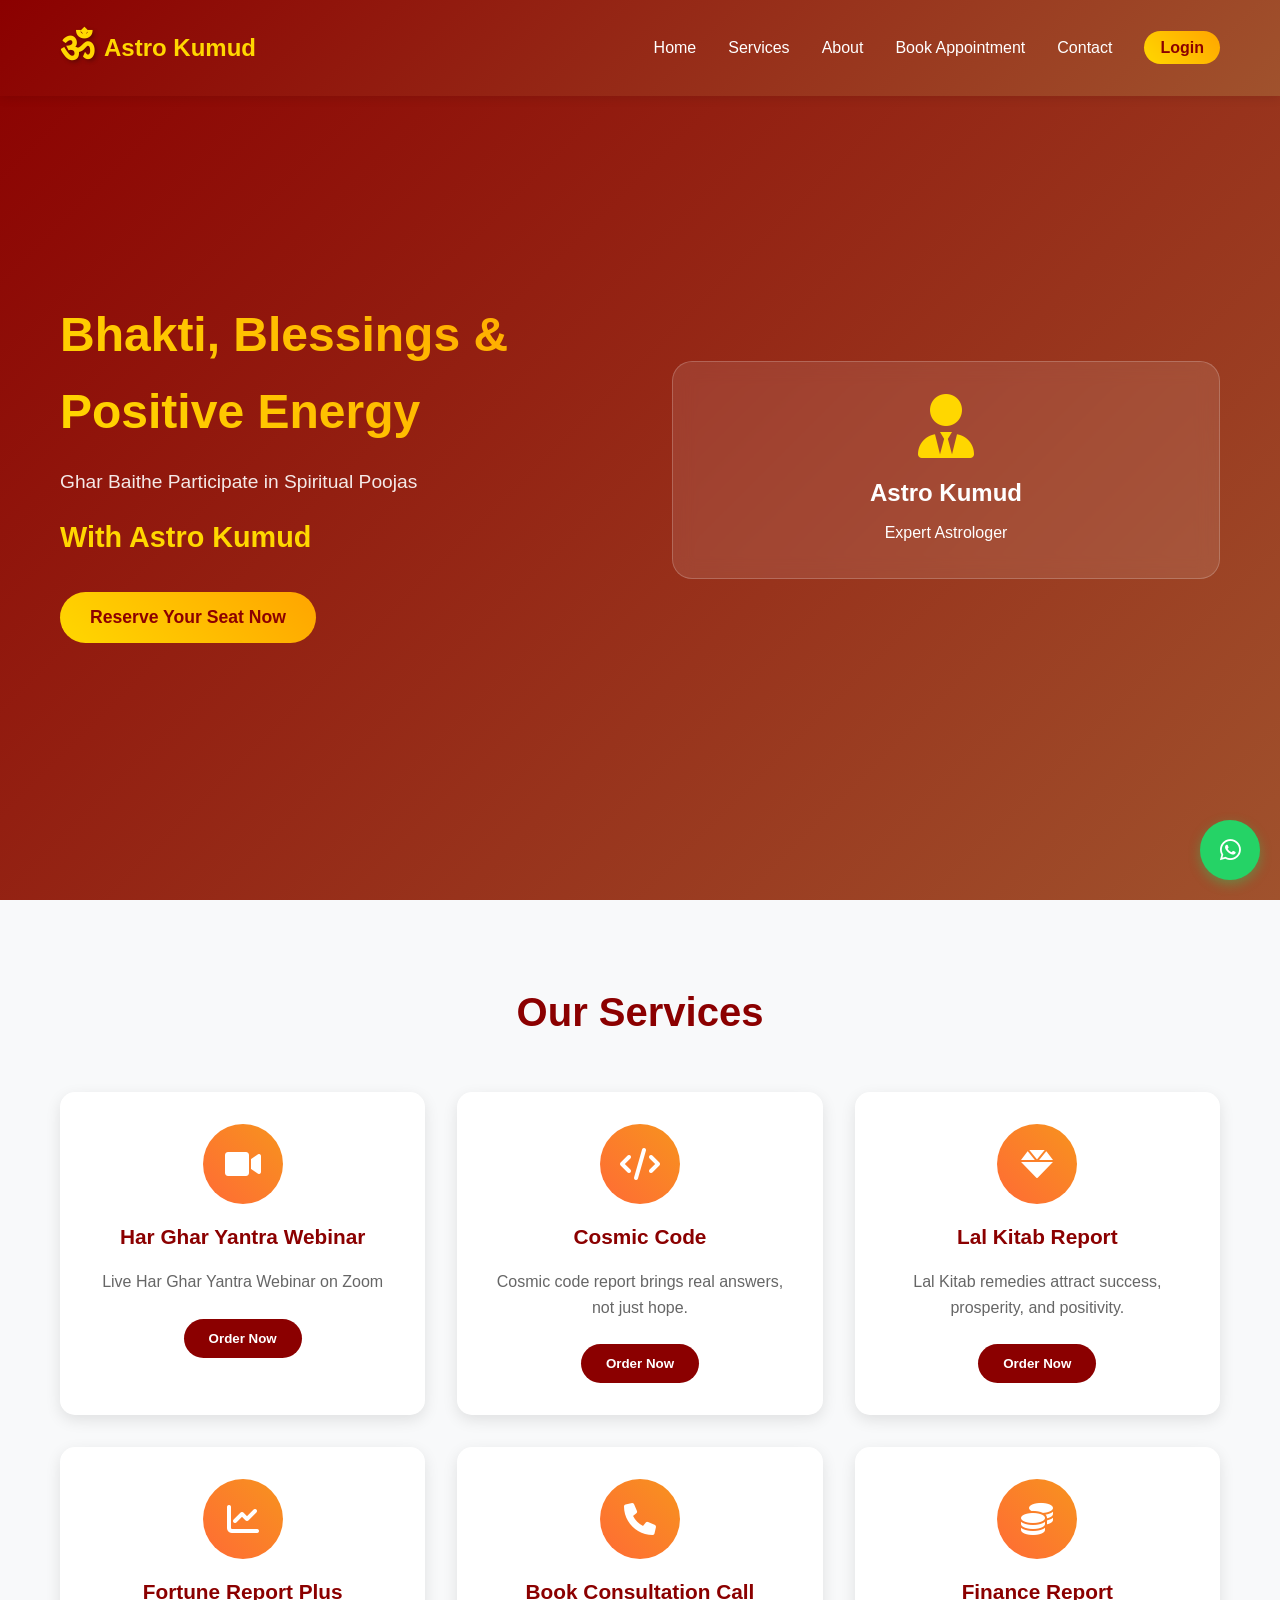
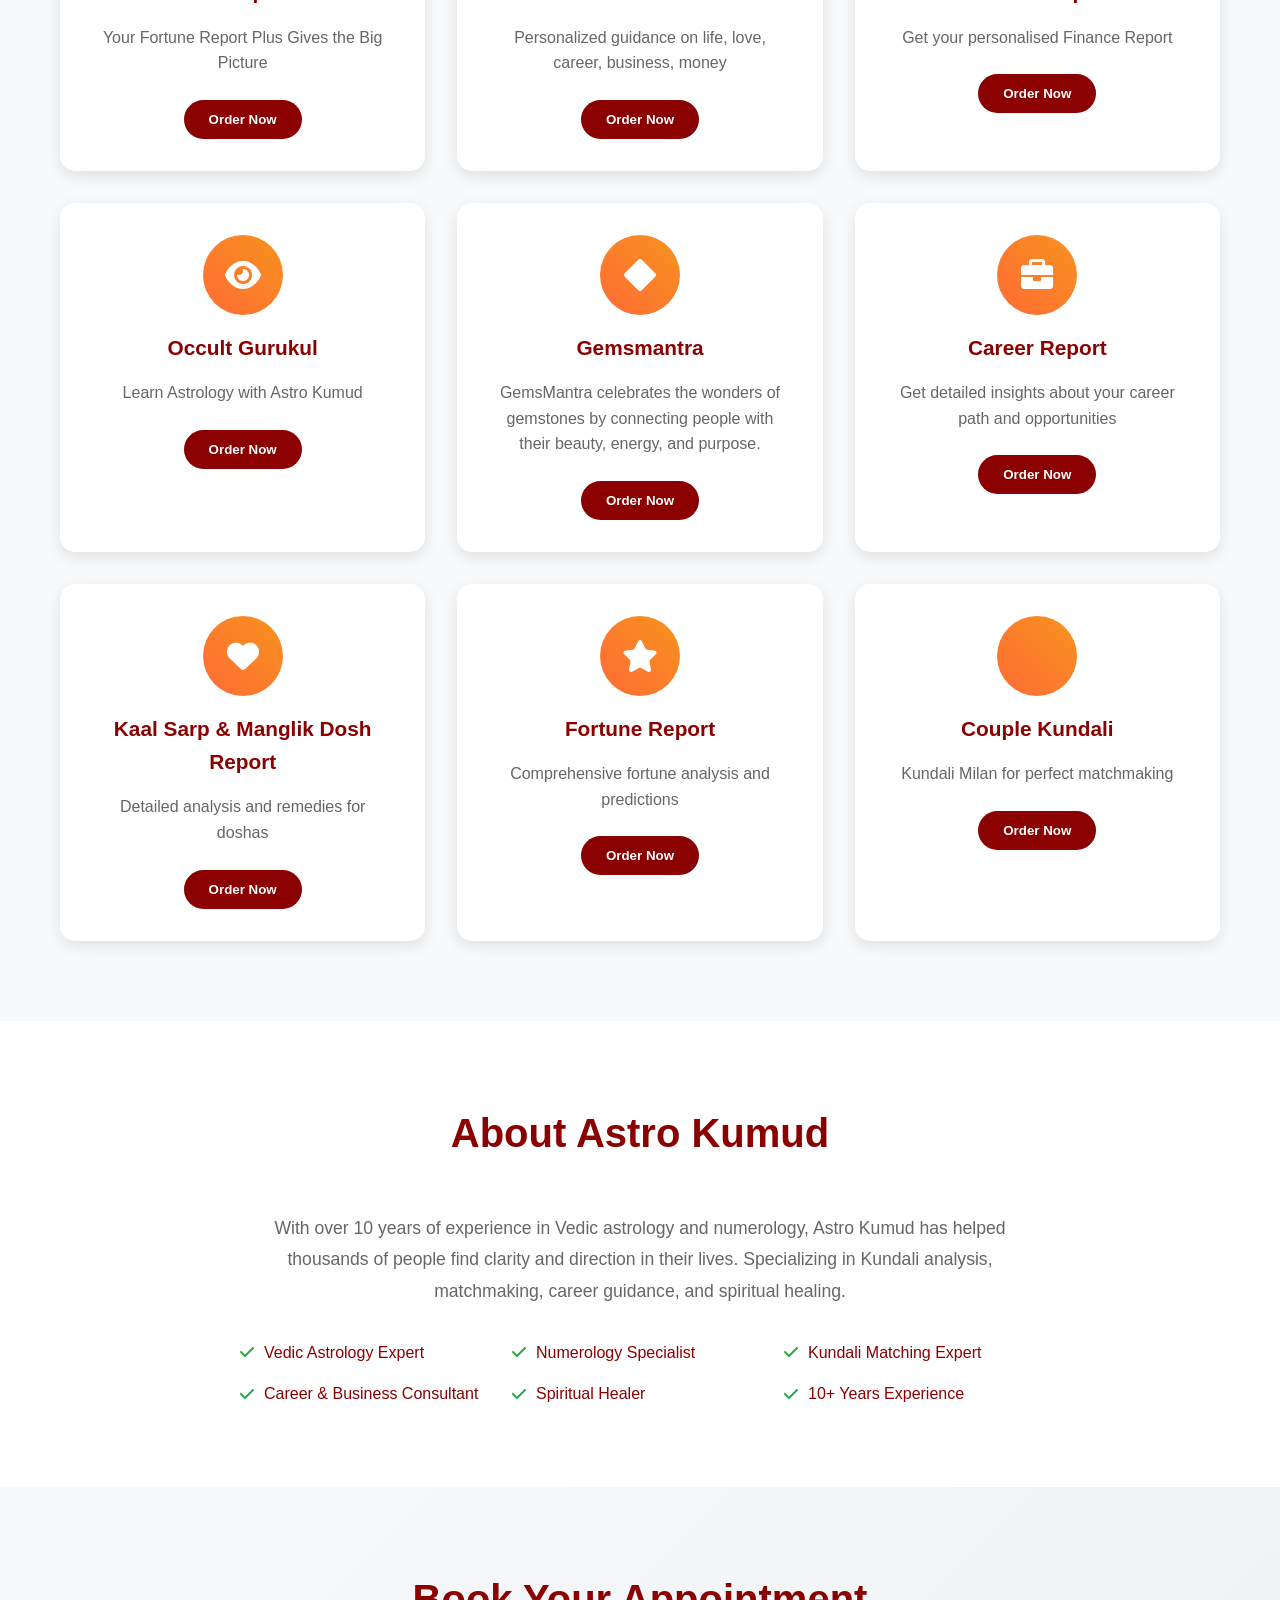
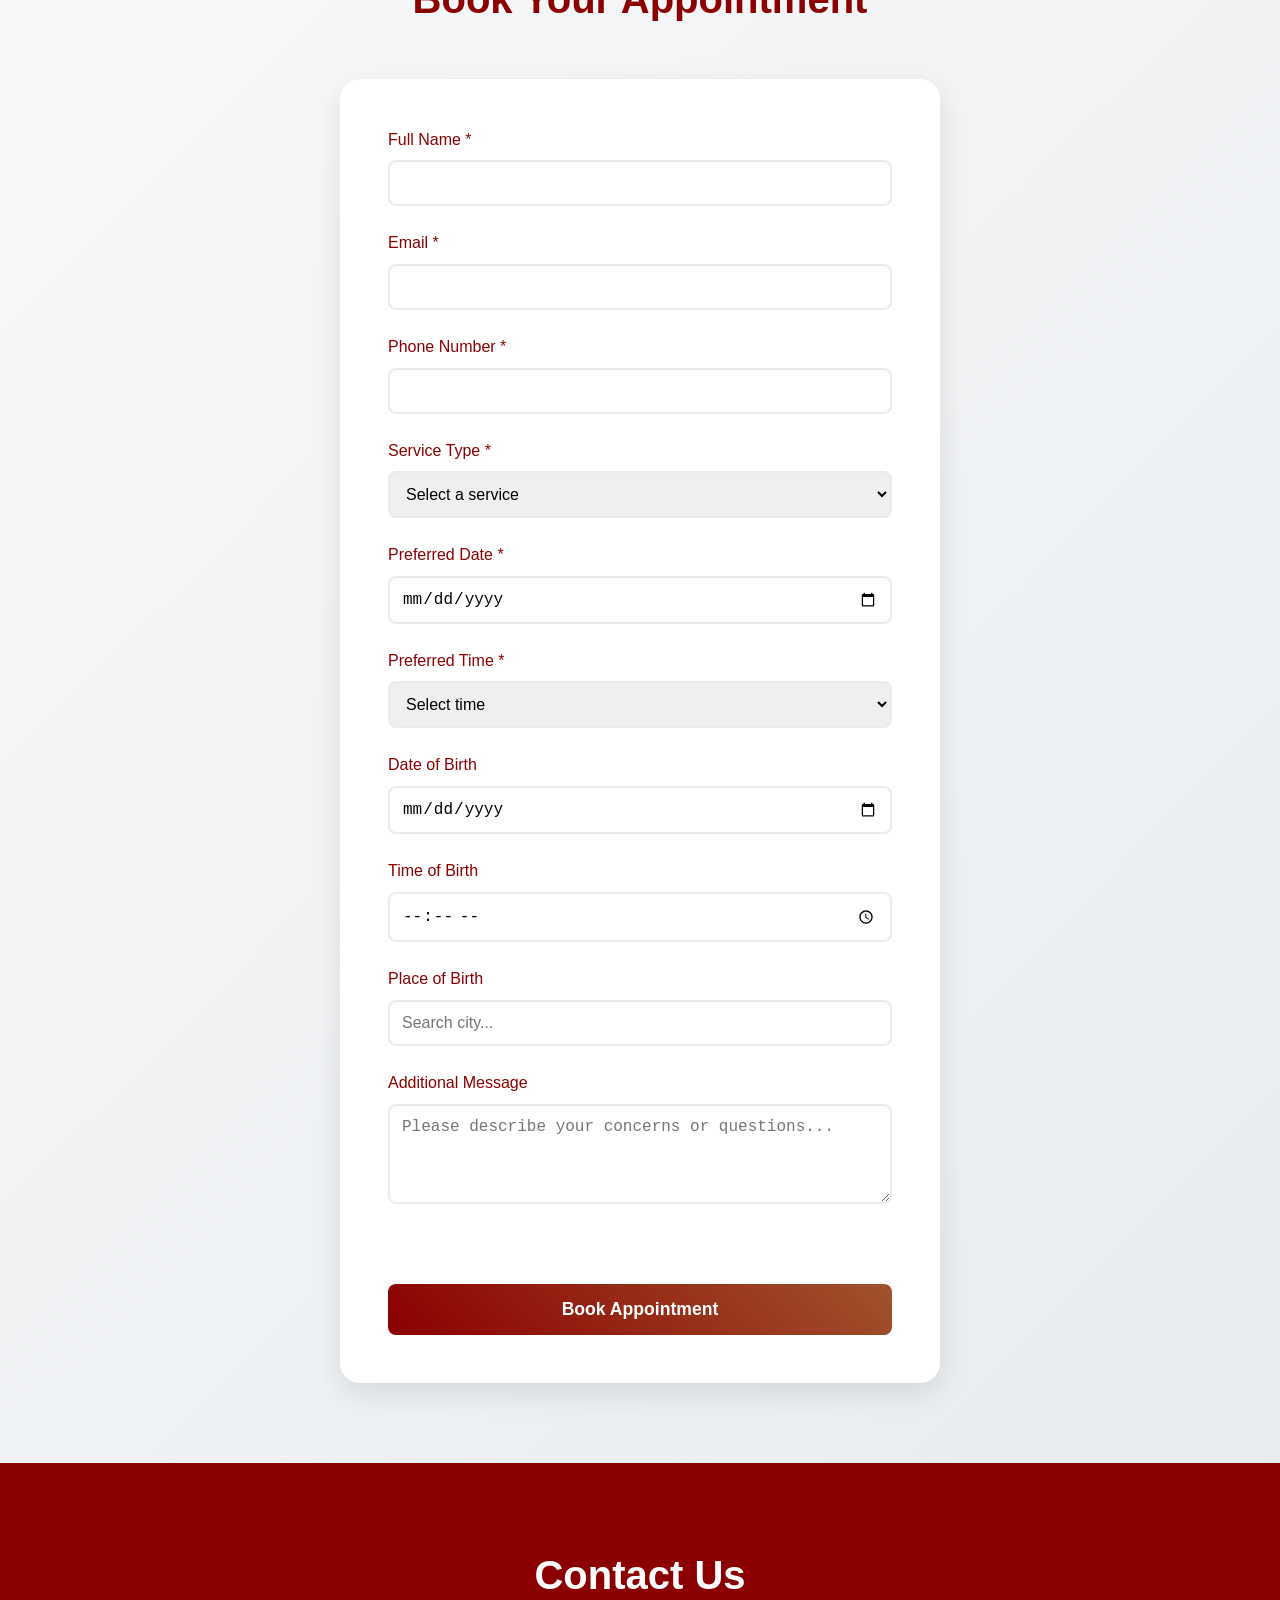
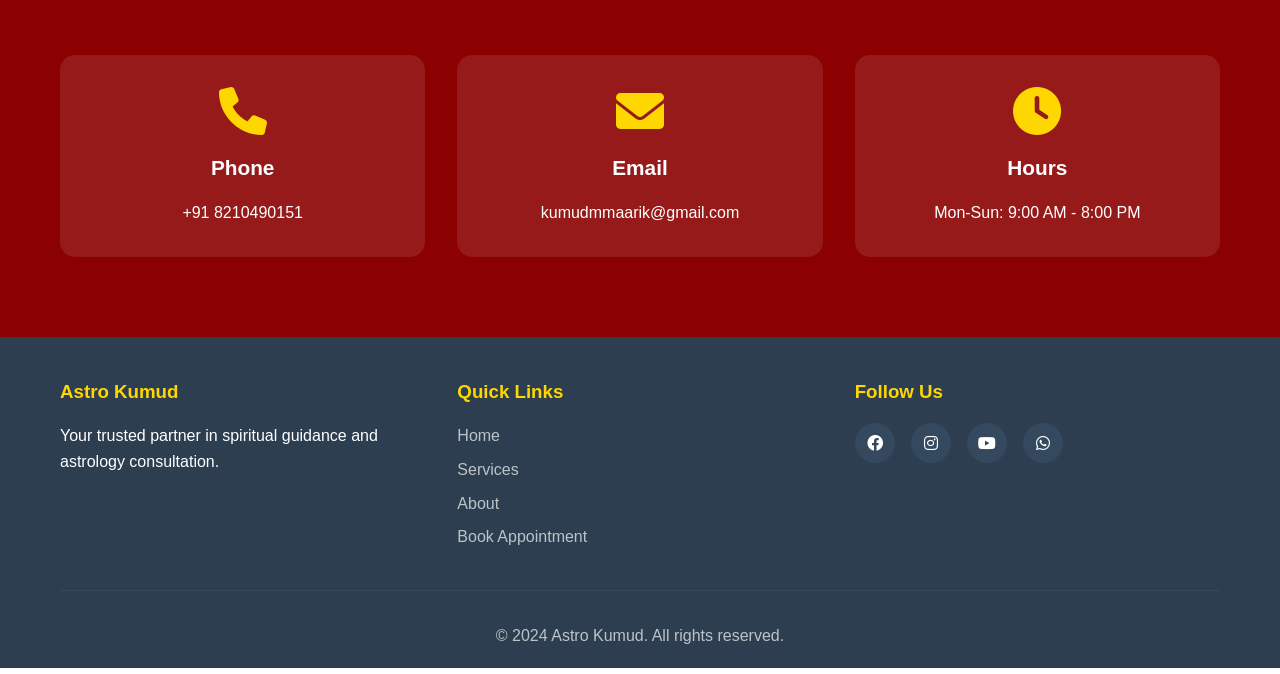
==== index.html @ e32f1106 "Add files via upload" ====
<!DOCTYPE html>
<html lang="en">

<head>
    <meta charset="UTF-8">
    <meta name="viewport" content="width=device-width, initial-scale=1.0">
    <title>Astro Kumud - Astrology Consultation & Kundali Services</title>

    <!-- Security Headers -->
    <meta http-equiv="Content-Security-Policy"
        content="default-src 'self' https:; script-src 'self' 'unsafe-inline' https://apis.google.com https://accounts.google.com https://www.gstatic.com; style-src 'self' 'unsafe-inline' https://fonts.googleapis.com https://cdnjs.cloudflare.com; font-src 'self' https://fonts.gstatic.com https://cdnjs.cloudflare.com; img-src 'self' data: https:; connect-src 'self' https://accounts.google.com https://www.googleapis.com;">
    <meta http-equiv="X-Content-Type-Options" content="nosniff">
    <meta http-equiv="X-Frame-Options" content="DENY">
    <meta http-equiv="X-XSS-Protection" content="1; mode=block">
    <meta name="referrer" content="strict-origin-when-cross-origin">

    <!-- SEO Meta Tags -->
    <meta name="description"
        content="Professional astrology consultation services by Astro Kumud. Expert in Kundali analysis, matchmaking, career guidance, and spiritual healing with 10+ years experience.">
    <meta name="keywords"
        content="astrology, kundali, horoscope, matchmaking, numerology, career guidance, spiritual healing, Astro Kumud">
    <meta name="author" content="Astro Kumud">
    <meta property="og:title" content="Astro Kumud - Professional Astrology Consultation">
    <meta property="og:description"
        content="Get expert astrology consultation, kundali analysis, and spiritual guidance from Astro Kumud with 10+ years experience.">
    <meta property="og:type" content="website">
    <meta property="og:url" content="https://astrokumud.com">

    <link rel="stylesheet" href="styles.css">
    <link href="https://cdnjs.cloudflare.com/ajax/libs/font-awesome/6.0.0/css/all.min.css" rel="stylesheet">

    <!-- Google Sign-In -->
    <script src="https://accounts.google.com/gsi/client" async defer></script>

    <!-- reCAPTCHA -->
    <script src="https://www.google.com/recaptcha/api.js" async defer></script>
</head>

<body>
    <!-- Header -->
    <header class="header">
        <nav class="navbar">
            <div class="nav-container">
                <div class="logo">
                    <span class="om-symbol">ॐ</span>
                    <span>Astro Kumud</span>
                </div>
                <ul class="nav-menu">
                    <li><a href="#home">Home</a></li>
                    <li><a href="#services">Services</a></li>
                    <li><a href="#about">About</a></li>
                    <li><a href="#booking">Book Appointment</a></li>
                    <li><a href="#contact">Contact</a></li>
                    <li><a href="#" onclick="showLoginModal()" class="login-btn">Login</a></li>
                </ul>
                <div class="hamburger">
                    <span></span>
                    <span></span>
                    <span></span>
                </div>
            </div>
        </nav>
    </header>

    <!-- Hero Section -->
    <section id="home" class="hero">
        <div class="hero-content">
            <div class="hero-text">
                <h1>Bhakti, Blessings & Positive Energy</h1>
                <p>Ghar Baithe Participate in Spiritual Poojas</p>
                <h2>With Astro Kumud</h2>
                <button class="cta-button" onclick="scrollToBooking()">Reserve Your Seat Now</button>
            </div>
            <div class="hero-image">
                <div class="astrologer-card">
                    <i class="fas fa-user-tie astrologer-icon"></i>
                    <h3>Astro Kumud</h3>
                    <p>Expert Astrologer</p>
                </div>
            </div>
        </div>
    </section>

    <!-- Services Section -->
    <section id="services" class="services">
        <div class="container">
            <h2 class="section-title">Our Services</h2>
            <div class="services-grid">
                <!-- Service Cards -->
                <div class="service-card">
                    <div class="service-icon">
                        <i class="fas fa-video"></i>
                    </div>
                    <h3>Har Ghar Yantra Webinar</h3>
                    <p>Live Har Ghar Yantra Webinar on Zoom</p>
                    <button class="order-btn" onclick="openBookingModal('webinar')">Order Now</button>
                </div>

                <div class="service-card">
                    <div class="service-icon">
                        <i class="fas fa-code"></i>
                    </div>
                    <h3>Cosmic Code</h3>
                    <p>Cosmic code report brings real answers, not just hope.</p>
                    <button class="order-btn" onclick="openBookingModal('cosmic')">Order Now</button>
                </div>

                <div class="service-card">
                    <div class="service-icon">
                        <i class="fas fa-gem"></i>
                    </div>
                    <h3>Lal Kitab Report</h3>
                    <p>Lal Kitab remedies attract success, prosperity, and positivity.</p>
                    <button class="order-btn" onclick="openBookingModal('lalkitab')">Order Now</button>
                </div>

                <div class="service-card">
                    <div class="service-icon">
                        <i class="fas fa-chart-line"></i>
                    </div>
                    <h3>Fortune Report Plus</h3>
                    <p>Your Fortune Report Plus Gives the Big Picture</p>
                    <button class="order-btn" onclick="openBookingModal('fortune')">Order Now</button>
                </div>

                <div class="service-card">
                    <div class="service-icon">
                        <i class="fas fa-phone"></i>
                    </div>
                    <h3>Book Consultation Call</h3>
                    <p>Personalized guidance on life, love, career, business, money</p>
                    <button class="order-btn" onclick="openBookingModal('consultation')">Order Now</button>
                </div>

                <div class="service-card">
                    <div class="service-icon">
                        <i class="fas fa-coins"></i>
                    </div>
                    <h3>Finance Report</h3>
                    <p>Get your personalised Finance Report</p>
                    <button class="order-btn" onclick="openBookingModal('finance')">Order Now</button>
                </div>

                <div class="service-card">
                    <div class="service-icon">
                        <i class="fas fa-eye"></i>
                    </div>
                    <h3>Occult Gurukul</h3>
                    <p>Learn Astrology with Astro Kumud</p>
                    <button class="order-btn" onclick="openBookingModal('occult')">Order Now</button>
                </div>

                <div class="service-card">
                    <div class="service-icon">
                        <i class="fas fa-diamond"></i>
                    </div>
                    <h3>Gemsmantra</h3>
                    <p>GemsMantra celebrates the wonders of gemstones by connecting people with their beauty, energy,
                        and purpose.</p>
                    <button class="order-btn" onclick="openBookingModal('gems')">Order Now</button>
                </div>

                <div class="service-card">
                    <div class="service-icon">
                        <i class="fas fa-briefcase"></i>
                    </div>
                    <h3>Career Report</h3>
                    <p>Get detailed insights about your career path and opportunities</p>
                    <button class="order-btn" onclick="openBookingModal('career')">Order Now</button>
                </div>

                <div class="service-card">
                    <div class="service-icon">
                        <i class="fas fa-heart"></i>
                    </div>
                    <h3>Kaal Sarp & Manglik Dosh Report</h3>
                    <p>Detailed analysis and remedies for doshas</p>
                    <button class="order-btn" onclick="openBookingModal('dosh')">Order Now</button>
                </div>

                <div class="service-card">
                    <div class="service-icon">
                        <i class="fas fa-star"></i>
                    </div>
                    <h3>Fortune Report</h3>
                    <p>Comprehensive fortune analysis and predictions</p>
                    <button class="order-btn" onclick="openBookingModal('fortune-basic')">Order Now</button>
                </div>

                <div class="service-card">
                    <div class="service-icon">
                        <i class="fas fa-rings-wedding"></i>
                    </div>
                    <h3>Couple Kundali</h3>
                    <p>Kundali Milan for perfect matchmaking</p>
                    <button class="order-btn" onclick="openBookingModal('couple')">Order Now</button>
                </div>
            </div>
        </div>
    </section>

    <!-- About Section -->
    <section id="about" class="about">
        <div class="container">
            <h2 class="section-title">About Astro Kumud</h2>
            <div class="about-content">
                <div class="about-text">
                    <p>With over 10 years of experience in Vedic astrology and numerology, Astro Kumud has helped
                        thousands of people find clarity and direction in their lives. Specializing in Kundali analysis,
                        matchmaking, career guidance, and spiritual healing.</p>
                    <ul class="expertise-list">
                        <li><i class="fas fa-check"></i> Vedic Astrology Expert</li>
                        <li><i class="fas fa-check"></i> Numerology Specialist</li>
                        <li><i class="fas fa-check"></i> Kundali Matching Expert</li>
                        <li><i class="fas fa-check"></i> Career & Business Consultant</li>
                        <li><i class="fas fa-check"></i> Spiritual Healer</li>
                        <li><i class="fas fa-check"></i> 10+ Years Experience</li>
                    </ul>
                </div>
            </div>
        </div>
    </section>

    <!-- Booking Section -->
    <section id="booking" class="booking">
        <div class="container">
            <h2 class="section-title">Book Your Appointment</h2>
            <div class="booking-form-container">
                <form id="appointmentForm" class="booking-form">
                    <div class="form-group">
                        <label for="name">Full Name *</label>
                        <input type="text" id="name" name="name" required>
                    </div>

                    <div class="form-group">
                        <label for="email">Email *</label>
                        <input type="email" id="email" name="email" required>
                    </div>

                    <div class="form-group">
                        <label for="phone">Phone Number *</label>
                        <input type="tel" id="phone" name="phone" required>
                    </div>

                    <div class="form-group">
                        <label for="service">Service Type *</label>
                        <select id="service" name="service" required>
                            <option value="">Select a service</option>
                            <option value="kundali">Kundali Discussion</option>
                            <option value="matchmaking">Matchmaking</option>
                            <option value="career">Career Guidance</option>
                            <option value="health">Health Consultation</option>
                            <option value="finance">Finance Report</option>
                            <option value="consultation">Personal Consultation</option>
                        </select>
                    </div>

                    <div class="form-group">
                        <label for="date">Preferred Date *</label>
                        <input type="date" id="date" name="date" required>
                    </div>

                    <div class="form-group">
                        <label for="time">Preferred Time *</label>
                        <select id="time" name="time" required>
                            <option value="">Select time</option>
                            <option value="09:00">9:00 AM</option>
                            <option value="10:00">10:00 AM</option>
                            <option value="11:00">11:00 AM</option>
                            <option value="14:00">2:00 PM</option>
                            <option value="15:00">3:00 PM</option>
                            <option value="16:00">4:00 PM</option>
                            <option value="17:00">5:00 PM</option>
                        </select>
                    </div>

                    <div class="form-group">
                        <label for="birthdate">Date of Birth</label>
                        <input type="date" id="birthdate" name="birthdate">
                    </div>

                    <div class="form-group">
                        <label for="birthtime">Time of Birth</label>
                        <input type="time" id="birthtime" name="birthtime">
                    </div>

                    <div class="form-group">
                        <label for="birthplace">Place of Birth</label>
                        <input type="text" id="birthplace" name="birthplace" placeholder="Search city..."
                            autocomplete="off">
                        <div id="locationSuggestions" class="location-suggestions"></div>
                    </div>

                    <div class="form-group">
                        <label for="message">Additional Message</label>
                        <textarea id="message" name="message" rows="4"
                            placeholder="Please describe your concerns or questions..."></textarea>
                    </div>

                    <!-- reCAPTCHA -->
                    <div class="form-group">
                        <div class="g-recaptcha" data-sitekey="6LcYourSiteKeyHere"></div>
                    </div>

                    <button type="submit" class="submit-btn">Book Appointment</button>
                </form>
            </div>
        </div>
    </section>

    <!-- Contact Section -->
    <section id="contact" class="contact">
        <div class="container">
            <h2 class="section-title">Contact Us</h2>
            <div class="contact-info">
                <div class="contact-item">
                    <i class="fas fa-phone"></i>
                    <h3>Phone</h3>
                    <p>+91 8210490151</p>
                </div>
                <div class="contact-item">
                    <i class="fas fa-envelope"></i>
                    <h3>Email</h3>
                    <p>kumudmmaarik@gmail.com</p>
                </div>
                <div class="contact-item">
                    <i class="fas fa-clock"></i>
                    <h3>Hours</h3>
                    <p>Mon-Sun: 9:00 AM - 8:00 PM</p>
                </div>
            </div>
        </div>
    </section>

    <!-- Footer -->
    <footer class="footer">
        <div class="container">
            <div class="footer-content">
                <div class="footer-section">
                    <h3>Astro Kumud</h3>
                    <p>Your trusted partner in spiritual guidance and astrology consultation.</p>
                </div>
                <div class="footer-section">
                    <h3>Quick Links</h3>
                    <ul>
                        <li><a href="#home">Home</a></li>
                        <li><a href="#services">Services</a></li>
                        <li><a href="#about">About</a></li>
                        <li><a href="#booking">Book Appointment</a></li>
                    </ul>
                </div>
                <div class="footer-section">
                    <h3>Follow Us</h3>
                    <div class="social-links">
                        <a href="#"><i class="fab fa-facebook"></i></a>
                        <a href="#"><i class="fab fa-instagram"></i></a>
                        <a href="#"><i class="fab fa-youtube"></i></a>
                        <a href="#"><i class="fab fa-whatsapp"></i></a>
                    </div>
                </div>
            </div>
            <div class="footer-bottom">
                <p>&copy; 2024 Astro Kumud. All rights reserved.</p>
            </div>
        </div>
    </footer>

    <!-- Login Modal -->
    <div id="loginModal" class="modal">
        <div class="modal-content">
            <span class="close" onclick="closeLoginModal()">&times;</span>
            <h2>Login / Sign Up</h2>
            <div class="auth-container">
                <!-- Google Sign-In Button -->
                <div id="g_id_onload" data-client_id="YOUR_GOOGLE_CLIENT_ID.apps.googleusercontent.com"
                    data-callback="handleCredentialResponse" data-auto_prompt="false">
                </div>
                <div class="g_id_signin" data-type="standard" data-size="large" data-theme="outline"
                    data-text="sign_in_with" data-shape="rectangular" data-logo_alignment="left">
                </div>

                <div class="divider">
                    <span>OR</span>
                </div>

                <!-- Email/Password Login -->
                <form id="loginForm" class="auth-form">
                    <div class="form-group">
                        <input type="email" name="email" placeholder="Email Address" required>
                    </div>
                    <div class="form-group">
                        <input type="password" name="password" placeholder="Password" required>
                    </div>
                    <button type="submit" class="submit-btn">Login</button>
                </form>

                <div class="auth-switch">
                    <p>Don't have an account? <a href="#" onclick="showSignupForm()">Sign Up</a></p>
                </div>

                <!-- Sign Up Form (Hidden by default) -->
                <form id="signupForm" class="auth-form" style="display: none;">
                    <div class="form-group">
                        <input type="text" name="fullName" placeholder="Full Name" required>
                    </div>
                    <div class="form-group">
                        <input type="email" name="email" placeholder="Email Address" required>
                    </div>
                    <div class="form-group">
                        <input type="tel" name="phone" placeholder="Phone Number" required>
                    </div>
                    <div class="form-group">
                        <input type="password" name="password" placeholder="Password" required minlength="8">
                    </div>
                    <div class="form-group">
                        <input type="password" name="confirmPassword" placeholder="Confirm Password" required>
                    </div>
                    <button type="submit" class="submit-btn">Sign Up</button>
                </form>

                <div id="signupSwitch" class="auth-switch" style="display: none;">
                    <p>Already have an account? <a href="#" onclick="showLoginForm()">Login</a></p>
                </div>
            </div>
        </div>
    </div>

    <!-- Booking Modal -->
    <div id="bookingModal" class="modal">
        <div class="modal-content">
            <span class="close">&times;</span>
            <h2>Quick Booking</h2>
            <p id="modalServiceName"></p>
            <form id="quickBookingForm">
                <input type="hidden" id="modalService" name="service">
                <div class="form-group">
                    <input type="text" name="name" placeholder="Your Name" required>
                </div>
                <div class="form-group">
                    <input type="tel" name="phone" placeholder="Phone Number" required>
                </div>
                <div class="form-group">
                    <input type="email" name="email" placeholder="Email" required>
                </div>
                <!-- reCAPTCHA for quick booking -->
                <div class="form-group">
                    <div class="g-recaptcha" data-sitekey="6LcYourSiteKeyHere"></div>
                </div>
                <button type="submit" class="submit-btn">Book Now</button>
            </form>
        </div>
    </div>

    <script src="script.js"></script>
</body>

</html>
---- styles.css ----
/* Reset and Base Styles */
* {
    margin: 0;
    padding: 0;
    box-sizing: border-box;
}

body {
    font-family: 'Arial', sans-serif;
    line-height: 1.6;
    color: #333;
    overflow-x: hidden;
}

.container {
    max-width: 1200px;
    margin: 0 auto;
    padding: 0 20px;
}

/* Header Styles */
.header {
    background: linear-gradient(135deg, #8B0000, #A0522D);
    position: fixed;
    top: 0;
    width: 100%;
    z-index: 1000;
    box-shadow: 0 2px 10px rgba(0,0,0,0.1);
}

.navbar {
    padding: 1rem 0;
}

.nav-container {
    max-width: 1200px;
    margin: 0 auto;
    padding: 0 20px;
    display: flex;
    justify-content: space-between;
    align-items: center;
}

.logo {
    display: flex;
    align-items: center;
    color: #FFD700;
    font-size: 1.5rem;
    font-weight: bold;
}

.logo .om-symbol {
    margin-right: 10px;
    font-size: 2.5rem;
    font-weight: bold;
    color: #FFD700;
    text-shadow: 2px 2px 4px rgba(0,0,0,0.3);
    display: inline-block;
    transform: translateY(-2px);
}

.nav-menu {
    display: flex;
    list-style: none;
    gap: 2rem;
}

.nav-menu a {
    color: white;
    text-decoration: none;
    font-weight: 500;
    transition: color 0.3s ease;
}

.nav-menu a:hover {
    color: #FFD700;
}

.hamburger {
    display: none;
    flex-direction: column;
    cursor: pointer;
}

.hamburger span {
    width: 25px;
    height: 3px;
    background: white;
    margin: 3px 0;
    transition: 0.3s;
}

/* Hero Section */
.hero {
    background: linear-gradient(135deg, #8B0000, #A0522D);
    color: white;
    padding: 120px 0 80px;
    min-height: 100vh;
    display: flex;
    align-items: center;
}

.hero-content {
    max-width: 1200px;
    margin: 0 auto;
    padding: 0 20px;
    display: grid;
    grid-template-columns: 1fr 1fr;
    gap: 4rem;
    align-items: center;
}

.hero-text h1 {
    font-size: 3rem;
    margin-bottom: 1rem;
    background: linear-gradient(45deg, #FFD700, #FFA500);
    -webkit-background-clip: text;
    -webkit-text-fill-color: transparent;
    background-clip: text;
}

.hero-text p {
    font-size: 1.2rem;
    margin-bottom: 1rem;
    opacity: 0.9;
}

.hero-text h2 {
    font-size: 1.8rem;
    margin-bottom: 2rem;
    color: #FFD700;
}

.cta-button {
    background: linear-gradient(45deg, #FFD700, #FFA500);
    color: #8B0000;
    padding: 15px 30px;
    border: none;
    border-radius: 50px;
    font-size: 1.1rem;
    font-weight: bold;
    cursor: pointer;
    transition: transform 0.3s ease, box-shadow 0.3s ease;
}

.cta-button:hover {
    transform: translateY(-2px);
    box-shadow: 0 10px 20px rgba(255, 215, 0, 0.3);
}

.astrologer-card {
    background: rgba(255, 255, 255, 0.1);
    backdrop-filter: blur(10px);
    padding: 2rem;
    border-radius: 20px;
    text-align: center;
    border: 1px solid rgba(255, 255, 255, 0.2);
}

.astrologer-icon {
    font-size: 4rem;
    color: #FFD700;
    margin-bottom: 1rem;
}

.astrologer-card h3 {
    font-size: 1.5rem;
    margin-bottom: 0.5rem;
}

/* Services Section */
.services {
    padding: 80px 0;
    background: #f8f9fa;
}

.section-title {
    text-align: center;
    font-size: 2.5rem;
    margin-bottom: 3rem;
    color: #8B0000;
}

.services-grid {
    display: grid;
    grid-template-columns: repeat(auto-fit, minmax(300px, 1fr));
    gap: 2rem;
}

.service-card {
    background: white;
    padding: 2rem;
    border-radius: 15px;
    text-align: center;
    box-shadow: 0 5px 15px rgba(0,0,0,0.1);
    transition: transform 0.3s ease, box-shadow 0.3s ease;
}

.service-card:hover {
    transform: translateY(-5px);
    box-shadow: 0 15px 30px rgba(0,0,0,0.15);
}

.service-icon {
    width: 80px;
    height: 80px;
    background: linear-gradient(45deg, #FF6B35, #F7931E);
    border-radius: 50%;
    display: flex;
    align-items: center;
    justify-content: center;
    margin: 0 auto 1rem;
}

.service-icon i {
    font-size: 2rem;
    color: white;
}

.service-card h3 {
    font-size: 1.3rem;
    margin-bottom: 1rem;
    color: #8B0000;
}

.service-card p {
    margin-bottom: 1.5rem;
    color: #666;
    line-height: 1.6;
}

.order-btn {
    background: #8B0000;
    color: white;
    padding: 12px 25px;
    border: none;
    border-radius: 25px;
    cursor: pointer;
    font-weight: bold;
    transition: background 0.3s ease;
}

.order-btn:hover {
    background: #A0522D;
}

/* About Section */
.about {
    padding: 80px 0;
    background: white;
}

.about-content {
    max-width: 800px;
    margin: 0 auto;
    text-align: center;
}

.about-text p {
    font-size: 1.1rem;
    margin-bottom: 2rem;
    color: #666;
    line-height: 1.8;
}

.expertise-list {
    list-style: none;
    display: grid;
    grid-template-columns: repeat(auto-fit, minmax(250px, 1fr));
    gap: 1rem;
    margin-top: 2rem;
}

.expertise-list li {
    display: flex;
    align-items: center;
    font-weight: 500;
    color: #8B0000;
}

.expertise-list i {
    margin-right: 10px;
    color: #28a745;
}

/* Booking Section */
.booking {
    padding: 80px 0;
    background: linear-gradient(135deg, #f8f9fa, #e9ecef);
}

.booking-form-container {
    max-width: 600px;
    margin: 0 auto;
    background: white;
    padding: 3rem;
    border-radius: 20px;
    box-shadow: 0 10px 30px rgba(0,0,0,0.1);
}

.booking-form {
    display: grid;
    gap: 1.5rem;
}

.form-group {
    display: flex;
    flex-direction: column;
}

.form-group label {
    margin-bottom: 0.5rem;
    font-weight: 500;
    color: #8B0000;
}

.form-group input,
.form-group select,
.form-group textarea {
    padding: 12px;
    border: 2px solid #e9ecef;
    border-radius: 8px;
    font-size: 1rem;
    transition: border-color 0.3s ease;
}

.form-group input:focus,
.form-group select:focus,
.form-group textarea:focus {
    outline: none;
    border-color: #8B0000;
}

.submit-btn {
    background: linear-gradient(45deg, #8B0000, #A0522D);
    color: white;
    padding: 15px;
    border: none;
    border-radius: 8px;
    font-size: 1.1rem;
    font-weight: bold;
    cursor: pointer;
    transition: transform 0.3s ease;
}

.submit-btn:hover {
    transform: translateY(-2px);
}

/* Contact Section */
.contact {
    padding: 80px 0;
    background: #8B0000;
    color: white;
}

.contact .section-title {
    color: white;
}

.contact-info {
    display: grid;
    grid-template-columns: repeat(auto-fit, minmax(250px, 1fr));
    gap: 2rem;
    margin-top: 3rem;
}

.contact-item {
    text-align: center;
    padding: 2rem;
    background: rgba(255, 255, 255, 0.1);
    border-radius: 15px;
    backdrop-filter: blur(10px);
}

.contact-item i {
    font-size: 3rem;
    color: #FFD700;
    margin-bottom: 1rem;
}

.contact-item h3 {
    font-size: 1.3rem;
    margin-bottom: 1rem;
}

/* Footer */
.footer {
    background: #2c3e50;
    color: white;
    padding: 40px 0 20px;
}

.footer-content {
    display: grid;
    grid-template-columns: repeat(auto-fit, minmax(250px, 1fr));
    gap: 2rem;
    margin-bottom: 2rem;
}

.footer-section h3 {
    margin-bottom: 1rem;
    color: #FFD700;
}

.footer-section ul {
    list-style: none;
}

.footer-section ul li {
    margin-bottom: 0.5rem;
}

.footer-section ul li a {
    color: #bdc3c7;
    text-decoration: none;
    transition: color 0.3s ease;
}

.footer-section ul li a:hover {
    color: #FFD700;
}

.social-links {
    display: flex;
    gap: 1rem;
}

.social-links a {
    display: flex;
    align-items: center;
    justify-content: center;
    width: 40px;
    height: 40px;
    background: #34495e;
    color: white;
    border-radius: 50%;
    text-decoration: none;
    transition: background 0.3s ease;
}

.social-links a:hover {
    background: #FFD700;
    color: #2c3e50;
}

.footer-bottom {
    text-align: center;
    padding-top: 2rem;
    border-top: 1px solid #34495e;
    color: #bdc3c7;
}

/* Modal Styles */
.modal {
    display: none;
    position: fixed;
    z-index: 2000;
    left: 0;
    top: 0;
    width: 100%;
    height: 100%;
    background-color: rgba(0,0,0,0.5);
}

.modal-content {
    background-color: white;
    margin: 10% auto;
    padding: 2rem;
    border-radius: 15px;
    width: 90%;
    max-width: 500px;
    position: relative;
}

.close {
    color: #aaa;
    float: right;
    font-size: 28px;
    font-weight: bold;
    cursor: pointer;
    position: absolute;
    right: 20px;
    top: 15px;
}

.close:hover {
    color: #8B0000;
}

/* Responsive Design */
@media (max-width: 768px) {
    .hamburger {
        display: flex;
    }
    
    .nav-menu {
        position: fixed;
        left: -100%;
        top: 70px;
        flex-direction: column;
        background-color: #8B0000;
        width: 100%;
        text-align: center;
        transition: 0.3s;
        padding: 2rem 0;
    }
    
    .nav-menu.active {
        left: 0;
    }
    
    .hero-content {
        grid-template-columns: 1fr;
        text-align: center;
        gap: 2rem;
    }
    
    .hero-text h1 {
        font-size: 2rem;
    }
    
    .services-grid {
        grid-template-columns: 1fr;
    }
    
    .booking-form-container {
        margin: 0 20px;
        padding: 2rem;
    }
    
    .contact-info {
        grid-template-columns: 1fr;
    }
    
    .footer-content {
        grid-template-columns: 1fr;
        text-align: center;
    }
}

@media (max-width: 480px) {
    .hero-text h1 {
        font-size: 1.8rem;
    }
    
    .section-title {
        font-size: 2rem;
    }
    
    .booking-form-container {
        padding: 1.5rem;
    }
}

/* Animations */
@keyframes fadeInUp {
    from {
        opacity: 0;
        transform: translateY(30px);
    }
    to {
        opacity: 1;
        transform: translateY(0);
    }
}

.service-card {
    animation: fadeInUp 0.6s ease forwards;
}

.service-card:nth-child(1) { animation-delay: 0.1s; }
.service-card:nth-child(2) { animation-delay: 0.2s; }
.service-card:nth-child(3) { animation-delay: 0.3s; }
.service-card:nth-child(4) { animation-delay: 0.4s; }

/* Smooth scrolling */
html {
    scroll-behavior: smooth;
}

/* Loading animation for form submission */
.loading {
    opacity: 0.7;
    pointer-events: none;
}

.loading::after {
    content: '';
    position: absolute;
    top: 50%;
    left: 50%;
    width: 20px;
    height: 20px;
    margin: -10px 0 0 -10px;
    border: 2px solid #f3f3f3;
    border-top: 2px solid #8B0000;
    border-radius: 50%;
    animation: spin 1s linear infinite;
}

@keyframes spin {
    0% { transform: rotate(0deg); }
    100% { transform: rotate(360deg); }
}

/* Location Search Suggestions */
.location-suggestions {
    position: absolute;
    top: 100%;
    left: 0;
    right: 0;
    background: white;
    border: 1px solid #e9ecef;
    border-top: none;
    border-radius: 0 0 8px 8px;
    max-height: 200px;
    overflow-y: auto;
    z-index: 1000;
    display: none;
    box-shadow: 0 4px 6px rgba(0, 0, 0, 0.1);
}

.location-item {
    padding: 12px;
    cursor: pointer;
    border-bottom: 1px solid #f8f9fa;
    transition: background-color 0.2s ease;
}

.location-item:hover {
    background-color: #f8f9fa;
}

.location-item:last-child {
    border-bottom: none;
}

.form-group {
    position: relative;
}

/* Authentication Styles */
.login-btn {
    background: linear-gradient(45deg, #FFD700, #FFA500) !important;
    color: #8B0000 !important;
    padding: 8px 16px !important;
    border-radius: 20px !important;
    font-weight: bold !important;
    transition: transform 0.3s ease !important;
}

.login-btn:hover {
    transform: translateY(-2px) !important;
    color: #8B0000 !important;
}

.auth-container {
    text-align: center;
    padding: 1rem 0;
}

.auth-form {
    margin-top: 1rem;
}

.auth-form .form-group {
    margin-bottom: 1rem;
}

.auth-form input {
    width: 100%;
    padding: 12px;
    border: 2px solid #e9ecef;
    border-radius: 8px;
    font-size: 1rem;
    transition: border-color 0.3s ease;
}

.auth-form input:focus {
    outline: none;
    border-color: #8B0000;
}

.divider {
    margin: 1.5rem 0;
    position: relative;
    text-align: center;
}

.divider::before {
    content: '';
    position: absolute;
    top: 50%;
    left: 0;
    right: 0;
    height: 1px;
    background: #e9ecef;
}

.divider span {
    background: white;
    padding: 0 1rem;
    color: #666;
    font-size: 0.9rem;
}

.auth-switch {
    margin-top: 1rem;
    text-align: center;
}

.auth-switch a {
    color: #8B0000;
    text-decoration: none;
    font-weight: bold;
}

.auth-switch a:hover {
    text-decoration: underline;
}

/* User Menu Styles */
.user-menu {
    background: white;
    border-radius: 10px;
    box-shadow: 0 10px 30px rgba(0,0,0,0.2);
    min-width: 200px;
    overflow: hidden;
}

.user-menu-content {
    padding: 1rem;
}

.user-info {
    margin-bottom: 0.5rem;
}

.user-info strong {
    display: block;
    color: #8B0000;
    font-size: 1rem;
}

.user-info small {
    color: #666;
    font-size: 0.8rem;
}

.user-menu hr {
    border: none;
    border-top: 1px solid #e9ecef;
    margin: 0.5rem 0;
}

.user-menu a {
    display: block;
    padding: 0.5rem 0;
    color: #333;
    text-decoration: none;
    transition: color 0.3s ease;
}

.user-menu a:hover {
    color: #8B0000;
}

/* Security Features */
.security-warning {
    position: fixed;
    top: 50%;
    left: 50%;
    transform: translate(-50%, -50%);
    background: #dc3545;
    color: white;
    padding: 2rem;
    border-radius: 10px;
    z-index: 9999;
    text-align: center;
    box-shadow: 0 10px 30px rgba(0,0,0,0.3);
}

/* reCAPTCHA Styling */
.g-recaptcha {
    display: flex;
    justify-content: center;
    margin: 1rem 0;
}

/* Enhanced Modal Styles */
#loginModal .modal-content {
    max-width: 400px;
    padding: 2.5rem;
}

#loginModal h2 {
    text-align: center;
    color: #8B0000;
    margin-bottom: 1.5rem;
}

/* Google Sign-In Button Customization */
.g_id_signin {
    margin: 1rem 0;
}

/* Loading States */
.auth-form .submit-btn:disabled {
    opacity: 0.7;
    cursor: not-allowed;
}

/* Password Strength Indicator */
.password-strength {
    margin-top: 0.5rem;
    font-size: 0.8rem;
}

.password-strength.weak {
    color: #dc3545;
}

.password-strength.medium {
    color: #ffc107;
}

.password-strength.strong {
    color: #28a745;
}

/* Rate Limiting Warning */
.rate-limit-warning {
    background: #ffc107;
    color: #856404;
    padding: 1rem;
    border-radius: 8px;
    margin: 1rem 0;
    text-align: center;
    font-weight: bold;
}

/* Mobile Responsive Auth */
@media (max-width: 768px) {
    #loginModal .modal-content {
        margin: 5% auto;
        padding: 2rem;
        width: 95%;
    }
    
    .user-menu {
        right: 10px !important;
        min-width: 180px;
    }
    
    .login-btn {
        padding: 6px 12px !important;
        font-size: 0.9rem !important;
    }
}

/* Security Overlay */
.security-overlay {
    position: fixed;
    top: 0;
    left: 0;
    width: 100%;
    height: 100%;
    background: rgba(139, 0, 0, 0.9);
    z-index: 9999;
    display: flex;
    align-items: center;
    justify-content: center;
    color: white;
    text-align: center;
    font-size: 1.5rem;
}

/* Enhanced Form Security */
.secure-form {
    position: relative;
}

.secure-form::before {
    content: '🔒';
    position: absolute;
    top: -10px;
    right: -10px;
    font-size: 1.2rem;
    background: #28a745;
    color: white;
    width: 30px;
    height: 30px;
    border-radius: 50%;
    display: flex;
    align-items: center;
    justify-content: center;
    font-size: 0.8rem;
}

/* Honeypot Field (Hidden) */
.honeypot {
    position: absolute;
    left: -9999px;
    opacity: 0;
    pointer-events: none;
}

/* CSRF Protection Indicator */
.csrf-protected {
    font-size: 0.8rem;
    color: #28a745;
    text-align: center;
    margin-top: 0.5rem;
}

.csrf-protected::before {
    content: '🛡️ ';
}

/* SSL/HTTPS Indicator */
.ssl-indicator {
    position: fixed;
    bottom: 10px;
    left: 10px;
    background: #28a745;
    color: white;
    padding: 5px 10px;
    border-radius: 15px;
    font-size: 0.7rem;
    z-index: 1000;
}

.ssl-indicator::before {
    content: '🔒 ';
}
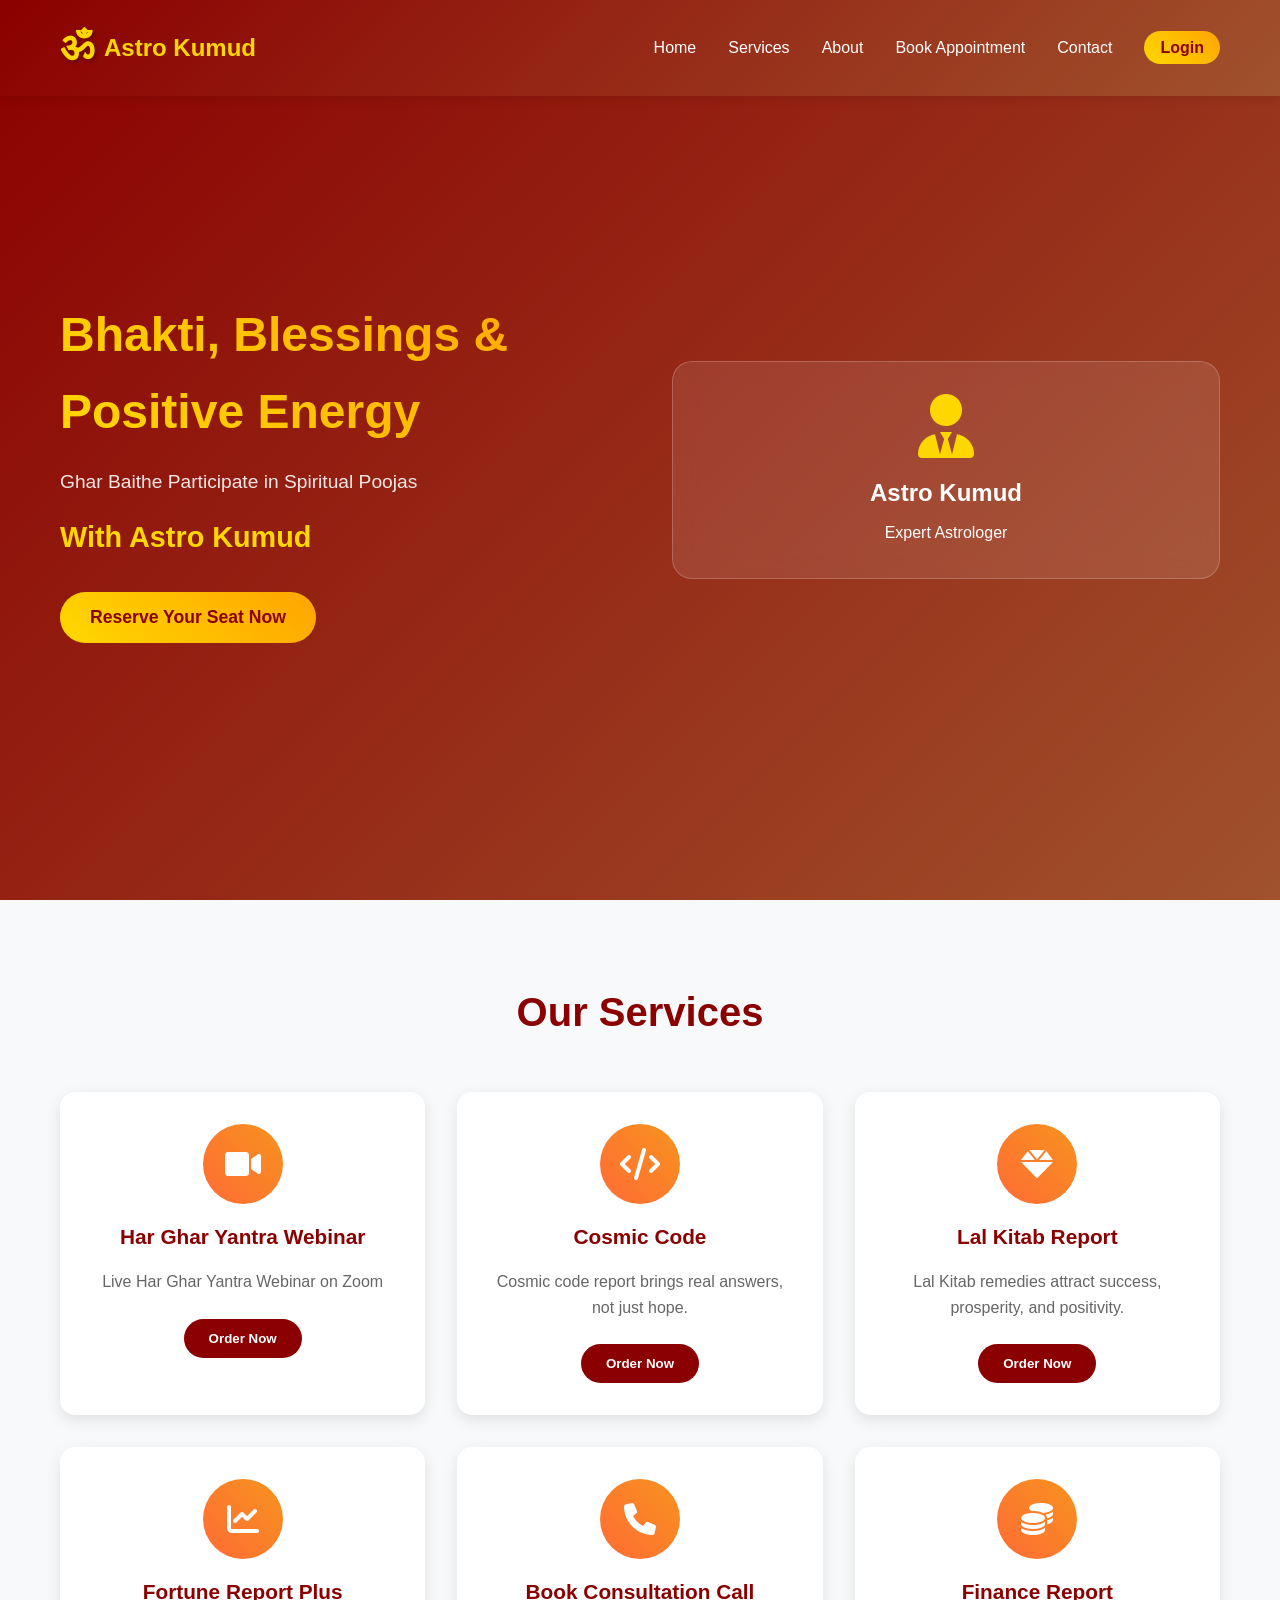
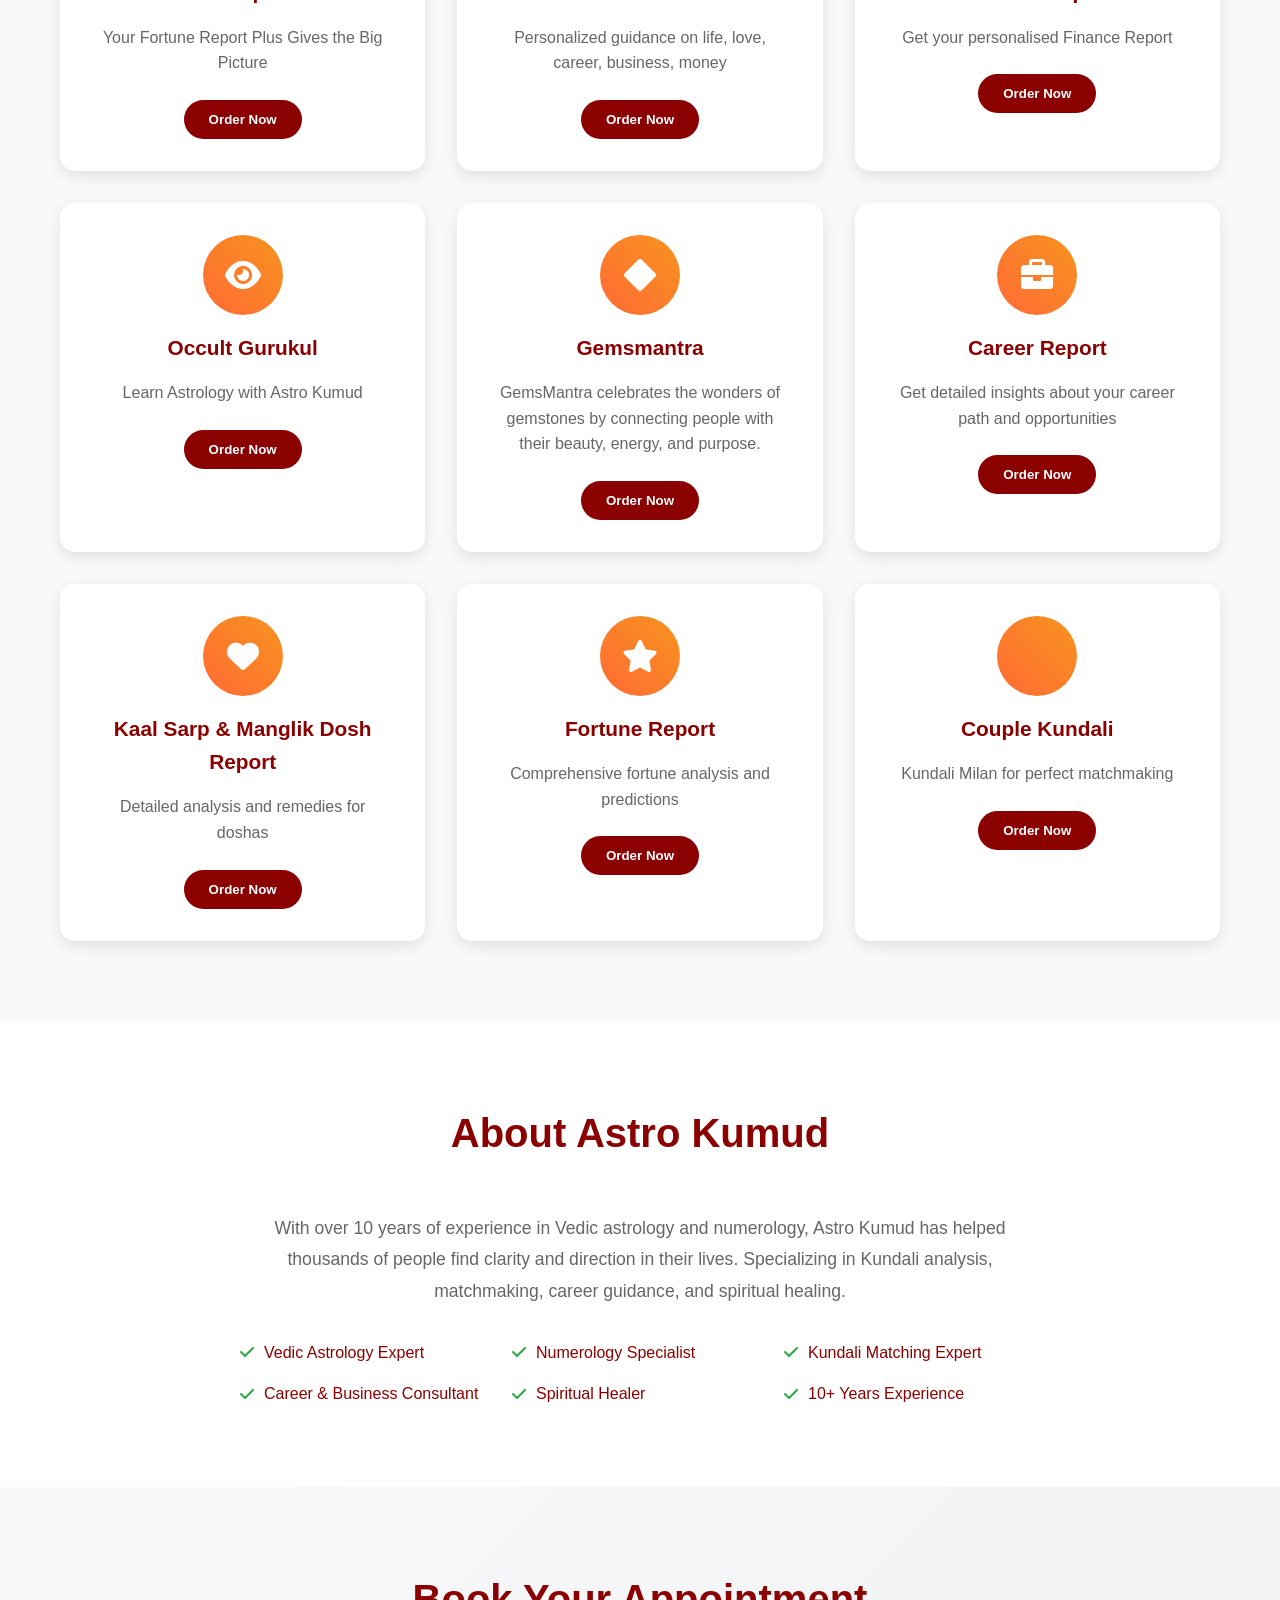
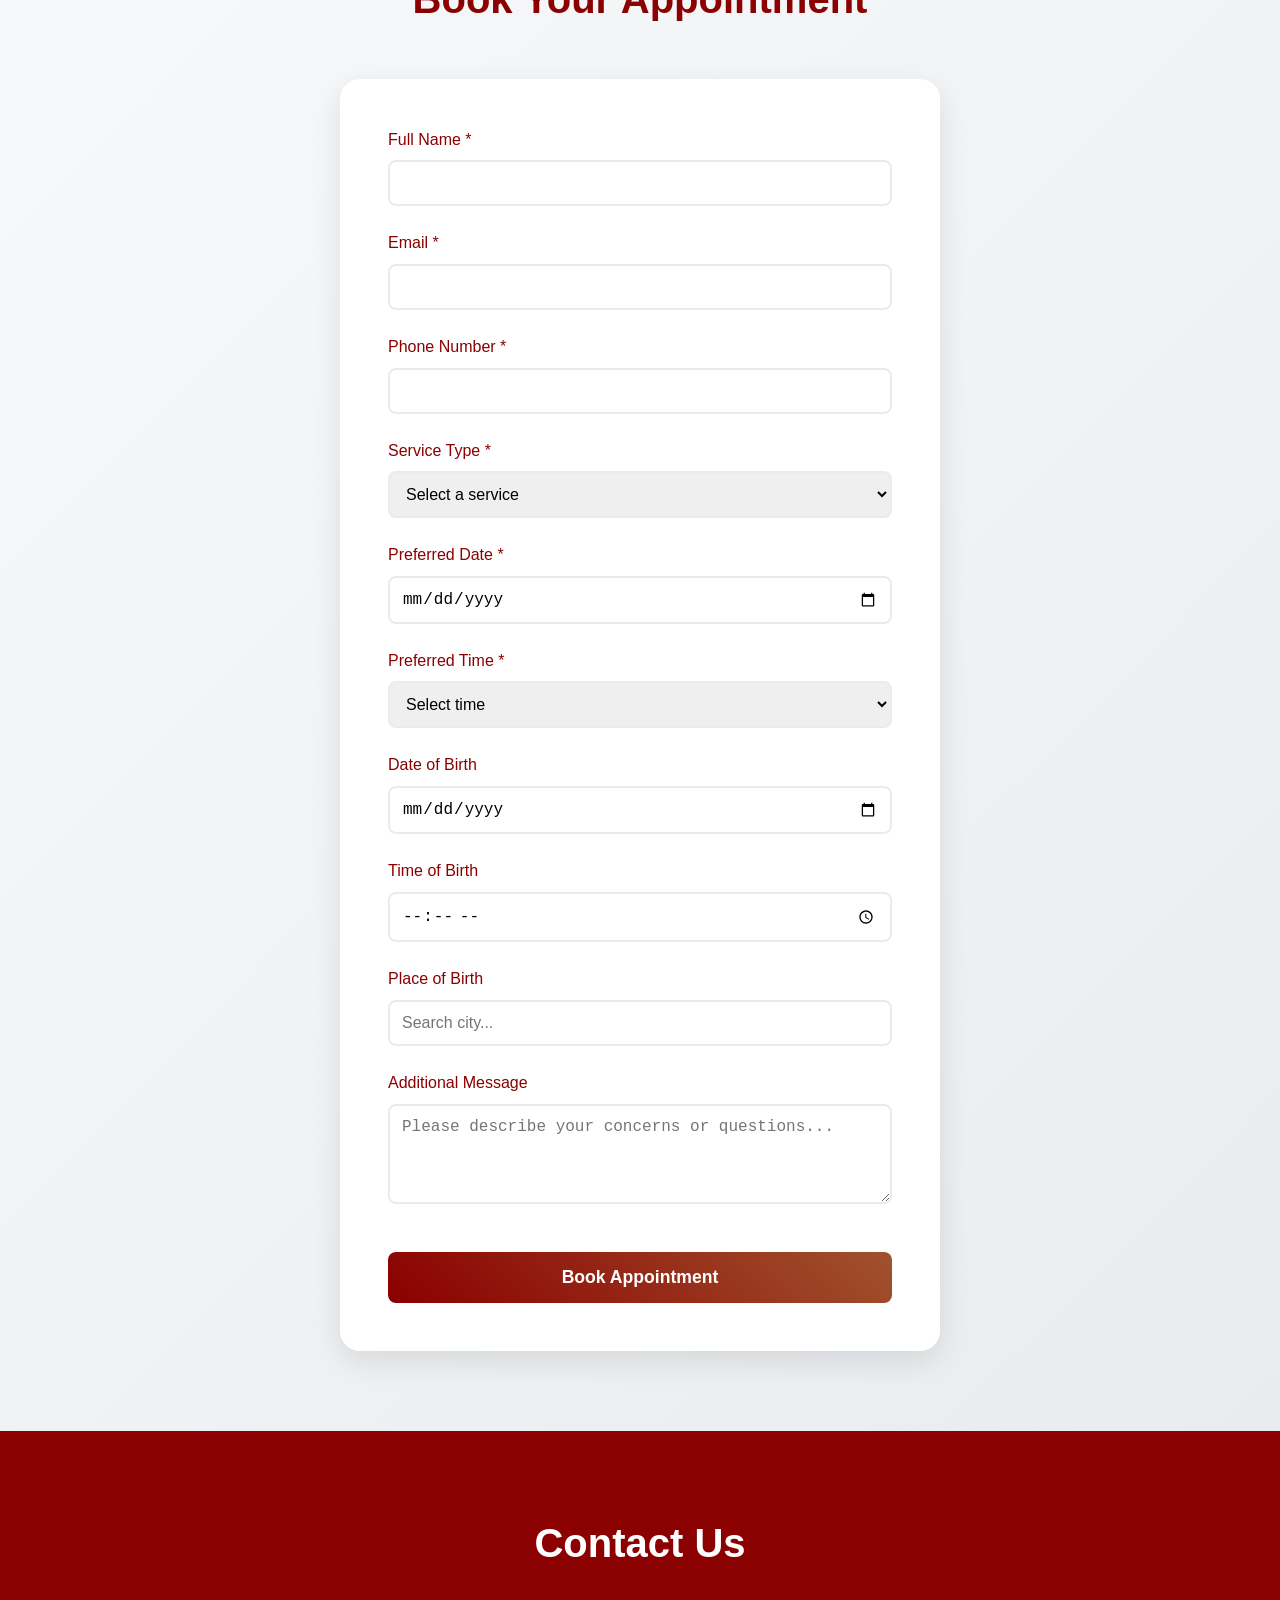
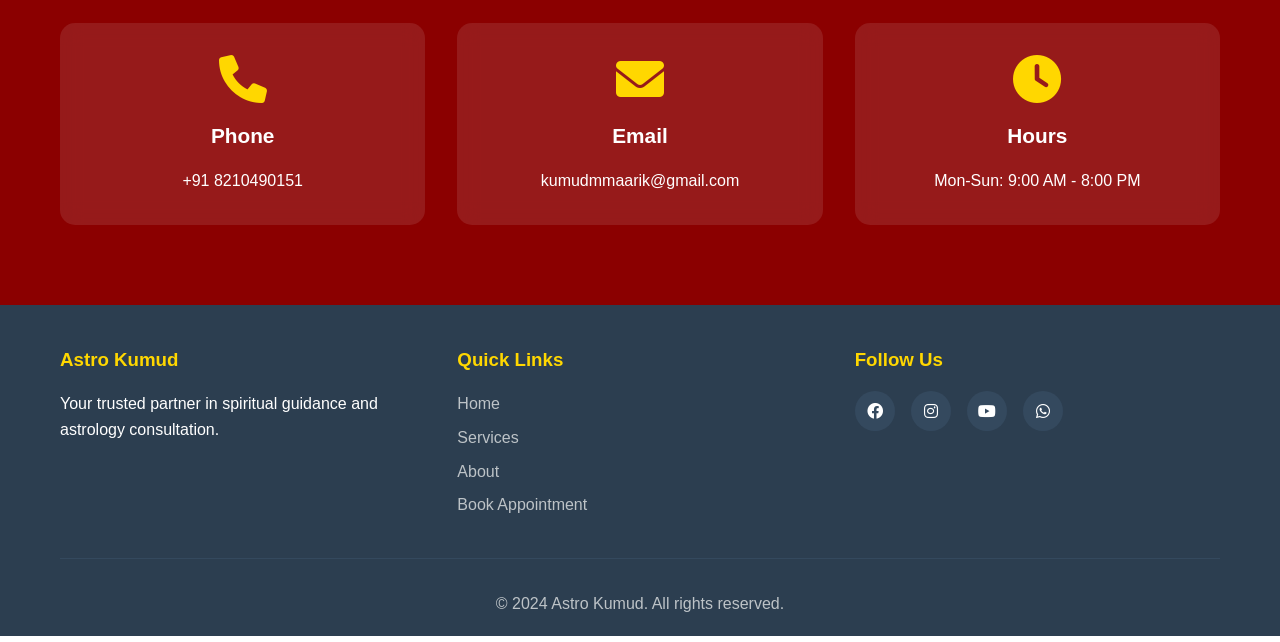
==== commit f13bbda1: "Add files via upload" ====
--- a/index.html
+++ b/index.html
@@ -226,7 +226,9 @@
         <div class="container">
             <h2 class="section-title">Book Your Appointment</h2>
             <div class="booking-form-container">
-                <form id="appointmentForm" class="booking-form">
+                <form id="appointmentForm" class="booking-form" name="appointment-booking" method="POST"
+                    data-netlify="true" data-netlify-recaptcha="true" action="/thank-you.html">
+                    <input type="hidden" name="form-name" value="appointment-booking">
                     <div class="form-group">
                         <label for="name">Full Name *</label>
                         <input type="text" id="name" name="name" required>
@@ -297,9 +299,9 @@
                             placeholder="Please describe your concerns or questions..."></textarea>
                     </div>
 
-                    <!-- reCAPTCHA -->
-                    <div class="form-group">
-                        <div class="g-recaptcha" data-sitekey="6LcYourSiteKeyHere"></div>
+                    <!-- Netlify reCAPTCHA -->
+                    <div class="form-group">
+                        <div data-netlify-recaptcha="true"></div>
                     </div>
 
                     <button type="submit" class="submit-btn">Book Appointment</button>
@@ -431,7 +433,9 @@
             <span class="close">&times;</span>
             <h2>Quick Booking</h2>
             <p id="modalServiceName"></p>
-            <form id="quickBookingForm">
+            <form id="quickBookingForm" name="quick-booking" method="POST" data-netlify="true"
+                data-netlify-recaptcha="true" action="/thank-you.html">
+                <input type="hidden" name="form-name" value="quick-booking">
                 <input type="hidden" id="modalService" name="service">
                 <div class="form-group">
                     <input type="text" name="name" placeholder="Your Name" required>
@@ -442,9 +446,9 @@
                 <div class="form-group">
                     <input type="email" name="email" placeholder="Email" required>
                 </div>
-                <!-- reCAPTCHA for quick booking -->
+                <!-- Netlify reCAPTCHA -->
                 <div class="form-group">
-                    <div class="g-recaptcha" data-sitekey="6LcYourSiteKeyHere"></div>
+                    <div data-netlify-recaptcha="true"></div>
                 </div>
                 <button type="submit" class="submit-btn">Book Now</button>
             </form>
